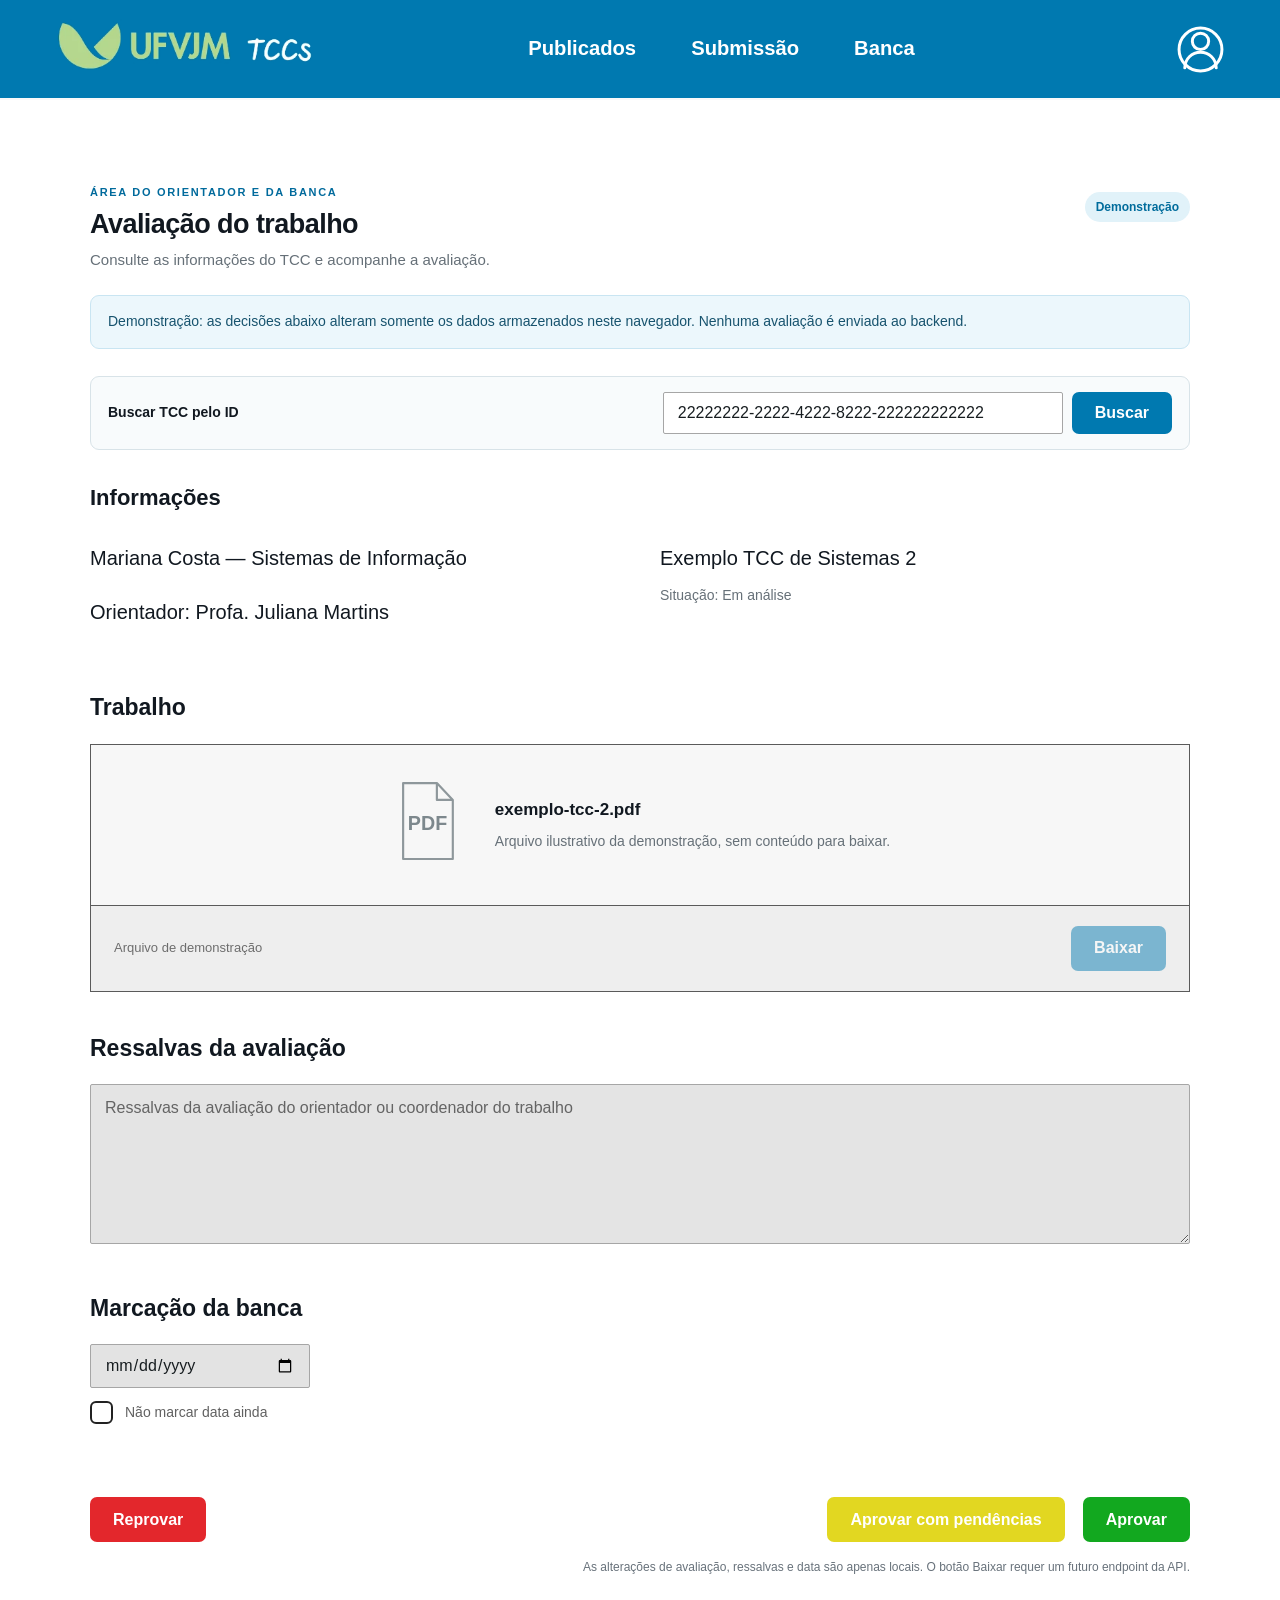
==== frontend/banca.html @ 101fccd2 "feat(frontend): adição da branch para desenvolvimento do frontend" ====
<!doctype html>
<html lang="pt-BR">
<head>
  <meta charset="UTF-8">
  <meta name="viewport" content="width=device-width, initial-scale=1">
  <meta name="theme-color" content="#0079b0">
  <title>Banca | UFVJM TCCs</title>
  <link rel="stylesheet" href="css/style.css">
  <script src="js/core.js" defer></script>
  <script src="js/banca.js" defer></script>
</head>
<body data-page="banca">
  <header class="site-header"><div class="header-content">
    <a class="brand" href="publicados.html" aria-label="UFVJM TCCs, repositório"><img src="assets/logo-ufvjm-tccs.png" alt="UFVJM TCCs"></a>
    <nav class="primary-nav" aria-label="Navegação principal"><a href="publicados.html">Publicados</a><a href="submissao.html">Submissão</a><a href="banca.html" aria-current="page">Banca</a></nav>
    <button class="profile-button" type="button" data-open-settings aria-label="Configurações e perfil" title="Modo e API"><svg viewBox="0 0 24 24" aria-hidden="true"><circle cx="12" cy="8" r="4"/><path d="M4.3 21a7.7 7.7 0 0 1 15.4 0"/><circle cx="12" cy="12" r="10.5"/></svg></button>
  </div></header>
  <main class="content-wrap page-content review-page">
    <div class="page-intro"><div><p class="eyebrow">Área do orientador e da banca</p><h1>Avaliação do trabalho</h1><p class="section-description">Consulte as informações do TCC e acompanhe a avaliação.</p></div><span class="mode-pill" data-mode-label>Demonstração</span></div>
    <div class="notice notice-info" id="review-mode-note" role="status"></div>
    <form id="review-lookup" class="review-lookup"><label for="review-id">Buscar TCC pelo ID</label><div class="inline-form"><input id="review-id" placeholder="UUID do trabalho"><button type="submit" class="btn btn-primary">Buscar</button></div></form>
    <div id="review-main" hidden>
      <section class="info-section" aria-labelledby="info-title"><h2 id="info-title">Informações</h2><div class="info-grid"><div><p id="review-student">Aluno — Curso</p><p id="review-advisor">Professor orientador</p></div><div><p id="review-title" class="review-thesis-title">Título do trabalho</p><p id="review-status" class="status-line"></p></div></div></section>
      <section class="form-section"><h2>Trabalho</h2><div class="pdf-preview"><div class="pdf-preview-inner"><div class="pdf-sheet-icon" aria-hidden="true"><svg viewBox="0 0 80 90"><path d="M14 4h36l17 18v63H14Z"/><path d="M50 4v18h17"/><text x="40" y="54" text-anchor="middle">PDF</text></svg></div><div><strong id="review-pdf-title">Trabalho acadêmico</strong><p id="review-pdf-detail">Nenhum PDF anexado.</p></div></div><div class="pdf-preview-footer"><span id="review-file-info">Arquivo do trabalho</span><button class="btn btn-primary" type="button" id="download-button">Baixar</button></div></div></section>
      <section class="form-section"><h2>Ressalvas da avaliação</h2><label class="field"><span class="sr-only">Ressalvas do avaliador</span><textarea id="review-feedback" rows="5" placeholder="Ressalvas da avaliação do orientador ou coordenador do trabalho"></textarea></label></section>
      <section class="form-section defense-section"><h2>Marcação da banca</h2><label class="field date-field"><span class="sr-only">Data da banca</span><input id="defense-date" type="date"></label><label class="check-line"><input id="no-date" type="checkbox"><span>Não marcar data ainda</span></label></section>
      <div class="review-actions"><button id="reject-button" class="btn btn-danger" type="button">Reprovar</button><div class="right-actions"><button id="pending-button" class="btn btn-warning" type="button">Aprovar com pendências</button><button id="approve-button" class="btn btn-success" type="button">Aprovar</button></div></div>
      <p class="submit-footnote" id="review-footnote"></p>
    </div>
    <div id="review-empty" class="empty-state"><div class="empty-icon" aria-hidden="true">▤</div><h2>Selecione um trabalho</h2><p>Use o identificador de um TCC para consultar seus dados e o status disponível na API.</p><a class="btn btn-primary" href="publicados.html">Ver trabalhos</a></div>
  </main>
</body>
</html>
---- frontend/css/style.css ----
:root {
  --blue:#0079b0; --blue-dark:#006a9c; --blue-soft:#dceef6;
  --lime:#b5d98d; --green:#12a81f; --red:#e3272c; --yellow:#e2d721;
  --text:#111820; --muted:#667078; --line:#d7dce0; --field:#eeeeef;
  --gray-card:#f3f5f5; --surface:#fff; --bg:#fff;
  --shadow:0 10px 34px rgba(17,49,65,.08);
  font-family:Arial,Helvetica,sans-serif; font-synthesis:none;
}
* { box-sizing:border-box }
html { scroll-behavior:smooth }
body { margin:0; color:var(--text); background:var(--bg); line-height:1.5; font-size:16px }
button,input,textarea,select { font:inherit }
button { cursor:pointer }
a { color:inherit }
button:disabled { opacity:.48; cursor:not-allowed; transform:none!important; filter:none!important }
[hidden] { display:none!important }
:focus-visible { outline:3px solid #89cbe9; outline-offset:3px }
.sr-only {position:absolute;width:1px;height:1px;padding:0;margin:-1px;overflow:hidden;clip:rect(0,0,0,0);white-space:nowrap;border:0}
.site-header { background:var(--blue); color:white; width:100%; box-shadow:0 2px 0 rgba(0,0,0,.025) }
.header-content { max-width:1440px; height:98px; padding:0 clamp(20px,4.2vw,64px); margin:auto; display:flex; align-items:center; justify-content:space-between; gap:28px }
.brand { display:flex; align-items:center; width:265px; max-width:32vw; flex-shrink:0 }
.brand img { width:100%; height:auto; display:block }
.primary-nav { display:flex; gap:clamp(25px,4.3vw,64px); align-items:center; justify-content:center; flex:1; padding-right:50px }
.primary-nav a { text-decoration:none; color:#fff; font-size:clamp(17px,1.58vw,22px); font-weight:700; white-space:nowrap; border-bottom:3px solid transparent; padding:9px 0 7px; transition:border-color .2s }
.primary-nav a:hover,.primary-nav a:focus-visible { border-bottom-color:#bbe093 }
.profile-button { width:52px;height:52px;display:grid;place-items:center;background:transparent;border:0;color:white;padding:0;flex-shrink:0 }
.profile-button svg { width:49px;height:49px;fill:none;stroke:currentColor;stroke-width:1.45;stroke-linecap:round;stroke-linejoin:round }
.header-action { background:transparent; border:1px solid rgba(255,255,255,.35);color:white;width:40px;height:40px;border-radius:50%;display:grid;place-items:center }
.header-action svg { width:21px;height:21px;stroke:white;stroke-width:1.6;fill:none;stroke-linejoin:round }
.header-login { justify-content:space-between }
.content-wrap { width:min(1100px,calc(100% - 56px)); margin-inline:auto }
.page-content { padding-top:86px; padding-bottom:100px }
.page-intro { display:flex;gap:20px;align-items:start;justify-content:space-between;margin-bottom:28px }
.page-intro h1 {margin:0;font-size:27px;line-height:1.3;letter-spacing:-.55px;font-weight:750}
.section-description { margin:7px 0 0;color:var(--muted);font-size:15px }
.eyebrow { margin:0 0 6px;text-transform:uppercase;letter-spacing:1.7px;color:var(--blue-dark);font-weight:750;font-size:11px }
.mode-pill { font-size:12px; border-radius:30px;background:#e1f2f9;color:#006c9c;font-weight:700;padding:6px 11px;white-space:nowrap;margin-top:8px }
.mode-pill.is-api { background:#edeeef;color:#555f69 }
h1,h2,h3,p { overflow-wrap:anywhere }
h2 {font-size:21px;line-height:1.35;margin:0 0 18px}
.notice { border:1px solid transparent;padding:15px 17px;border-radius:9px;font-size:14px;margin:0 0 27px;line-height:1.55 }
.notice-info { background:#ecf7fc; border-color:#c9e5f2; color:#17536e }
.notice-success { background:#eaf8eb;border-color:#b7e4bc;color:#176b21 }
.notice-error { background:#ffebec;border-color:#f5c0c1;color:#8d2027 }
.notice a { font-weight:700 }
.btn { display:inline-flex;align-items:center;justify-content:center;gap:8px;min-height:45px;padding:10px 23px;border:none;border-radius:7px;color:white;font-weight:700;text-decoration:none;text-align:center;line-height:1.2;transition:filter .2s,transform .2s;white-space:normal }
.btn:hover:not(:disabled) { filter:brightness(.94);transform:translateY(-1px) }
.btn-primary {background:var(--blue)} .btn-success { background:var(--green) } .btn-danger {background:var(--red)} .btn-warning { background:var(--yellow);color:#fff } .btn-lime { background:var(--lime);color:#0d0e0e }
.text-button {border:0;background:none;color:var(--blue);font-size:13px;font-weight:700;padding:4px 0}
.subtle-link { color:var(--blue);font-weight:700;font-size:14px;text-decoration:none }
.subtle-link:hover { text-decoration:underline }
/* Login */
.login-main {min-height:calc(100vh - 98px);display:flex;justify-content:center;align-items:center;padding:65px 20px 90px}
.login-panel {width:500px; max-width:100%;background:var(--blue); color:white;padding:52px 43px 29px; display:flex; flex-direction:column;align-items:stretch }
.login-brand {width:305px;max-width:100%;height:auto;align-self:center;display:block;margin:9px 0 44px}
.login-mode-notice {text-align:center;font-size:12px;color:#d9ecf4;margin:0 0 21px}
.login-panel label {display:block;font-size:17px; font-weight:700;margin:0 0 6px}
.login-panel input {display:block;width:100%;border:1px solid #1b4b63;height:51px;border-radius:0;background:#b4cad4;color:#10252e;padding:0 13px;outline-offset:2px;min-width:0}
.login-panel input::placeholder {color:#677a84}
.login-panel input:focus {background:#eaf5f8}
.email-group {display:flex;width:100%;margin-bottom:25px}
.email-group input {flex:1;min-width:0}
.email-group span {display:flex;align-items:center;justify-content:center;flex:none;background:#dcdcdc;color:#181818;border:1px solid #1b4b63;border-left:0;padding:0 12px;font-size:15px}
.password-note {margin:6px 0 25px;font-size:11px;line-height:1.4;color:#dfeff5}
.login-submit {width:100%;font-size:28px;padding:10px 18px;min-height:58px}
.login-help {font-size:12px;color:#e0edf2;text-align:center;line-height:1.5;margin:16px 0 2px}
.login-alt {color:white;text-align:center;margin:9px auto 0;font-size:13px;font-weight:700;text-decoration:underline;text-underline-offset:3px}
/* Search + cards */
.search-area { margin-top:26px }
.section-heading-row {display:flex;align-items:center;justify-content:space-between;gap:14px;margin-bottom:14px}
.section-heading-row h2 { margin:0;font-size:17px }
.search-grid {display:grid;grid-template-columns:repeat(3,minmax(0,1fr));gap:18px 20px}
.search-control {display:block;position:relative}
.search-control input {border:1px solid #b6b6b6; background:var(--field);color:#252525; width:100%;height:42px;padding:9px 43px 9px 15px;border-radius:2px;outline-offset:2px }
.search-control input::placeholder {color:#666}
.search-control svg {width:22px;height:22px;position:absolute;right:11px;top:10px;fill:none;stroke:#687079;stroke-width:1.9;pointer-events:none;stroke-linecap:round}
.results-area { margin-top:47px }
.results-heading { display:flex;justify-content:space-between;align-items:center;gap:15px;margin-bottom:13px }
.results-heading p { color:var(--muted);font-size:14px;margin:0 }
.thesis-list {display:flex;flex-direction:column;gap:27px}
.thesis-card {background:#e5e5e5;border:1px solid #25343c;border-radius:8px;overflow:hidden;transition:box-shadow .2s,transform .2s}
.thesis-card:hover {box-shadow:var(--shadow);transform:translateY(-2px)}
.thesis-cover {width:100%;height:110px;display:block;object-fit:cover;object-position:center }
.thesis-card-body {padding:13px 24px 17px}
.thesis-card-title {margin:0 0 7px;font-size:22px;line-height:1.3}
.thesis-card-title a {color:#111;text-decoration:none}
.thesis-card-title a:hover {text-decoration:underline;text-decoration-color:var(--blue)}
.author-inline { color:var(--blue);font-weight:750 }
.thesis-card-summary { font-size:14px;margin:0;max-width:830px;line-height:1.5 }
.thesis-meta-row {display:flex;align-items:flex-end;justify-content:space-between;gap:20px;margin-top:23px}
.thesis-meta {margin:0;color:#454545;font-size:13px}
.thesis-status { flex-shrink:0;display:inline-flex;gap:8px;align-items:center;border-radius:7px;color:#fff;padding:7px 13px;font-size:18px;font-weight:750;line-height:1.2 }
.thesis-status svg { width:22px;height:22px;fill:none;stroke:currentColor;stroke-width:2.2;stroke-linejoin:round;stroke-linecap:round }
.status-done {background:var(--green)} .status-review {background:var(--yellow);color:#fff} .status-pending {background:var(--red)} .status-draft {background:var(--blue)}
.card-actions {display:flex;gap:15px;align-items:center;margin-top:12px}
.card-actions a {font-size:13px;color:var(--blue-dark);font-weight:700;text-decoration:none}
.card-actions a:hover{text-decoration:underline}
.empty-state {text-align:center;border:1px dashed #c5d2d8;background:#fbfdfe;border-radius:12px;padding:48px 20px;color:#65717a;margin:23px 0}
.empty-state h2 {margin:6px 0;color:#182b35} .empty-state p{margin:0 auto 20px;max-width:560px}
.empty-icon {font-size:46px;color:var(--blue);line-height:1}
.lookup-card {border-top:1px solid var(--line);margin-top:53px;padding-top:28px;display:flex;align-items:center;justify-content:space-between;gap:35px}
.lookup-card h2 {margin:0 0 6px;font-size:18px}
.lookup-card p {color:var(--muted);font-size:13px;margin:0;max-width:500px}
.lookup-form {display:flex;gap:9px;align-items:center;min-width:min(410px,100%)}
.lookup-form input {width:100%;min-width:0;padding:10px 13px;border:1px solid #bfc9ce;border-radius:6px;height:45px}
/* Form */
.submission-page,.review-page {max-width:1120px}
.submission-grid {display:grid;grid-template-columns:1fr 1fr;gap:21px 35px;margin:38px 0 49px}
.submission-grid .title-field {grid-column:auto}
.field {display:flex;flex-direction:column;min-width:0;gap:5px}
.field > span:not(.sr-only) {font-weight:700;font-size:14px}
.field b {color:var(--red)}
.field input,.field textarea,.review-lookup input {width:100%;border:1px solid #a6a6a6;background:#e4e4e4;color:#171d20;border-radius:2px;padding:11px 14px;outline-offset:2px}
.field input {height:44px}
.field textarea {display:block;resize:vertical;min-height:190px;line-height:1.5}
.field input::placeholder,.field textarea::placeholder {color:#646464;opacity:1}
.field small {font-size:12px;line-height:1.3;color:#757575}
.form-section {margin-top:49px}
.form-section h2 { margin-bottom:20px;font-size:23px }
.identifiers-section {padding:19px 21px;background:#f0f7fa;border:1px solid #d4e8ef;border-radius:8px}
.identifiers-section h2{font-size:17px;margin:0 0 6px}
.identifiers-section p{font-size:13px;color:#456573;margin:0 0 13px}
.identifiers-section .field{max-width:560px}
.upload-section {margin-top:52px}
.upload-box {display:flex;width:258px;height:180px;background:#e3e3e3;border:1px solid #a5a5a5;align-items:center;justify-content:center;gap:3px;flex-direction:column;cursor:pointer;position:relative;text-align:center;transition:background .2s}
.upload-box:hover,.upload-box:focus-within {background:#d5e7ef}
.upload-box svg {width:73px;height:79px;fill:none;stroke:#737a7c;stroke-width:2.6;stroke-linecap:round;stroke-linejoin:round}
.upload-box svg text {stroke:none;fill:#697074;font-size:20px;font-weight:700}
.upload-box strong {font-size:14px;background:#818b8e;color:#fff;padding:3px 12px;border-radius:6px;line-height:1.3}
.upload-box span {font-size:11px;color:#667178;max-width:220px;line-height:1.25}
.upload-box input {position:absolute;inset:0;opacity:0;width:100%;cursor:pointer}
.file-hint {font-size:13px;color:#68727b;margin:10px 0 0}
.form-actions,.review-actions {display:flex;align-items:center;justify-content:space-between;gap:18px;margin-top:97px}
.right-actions {display:flex;align-items:center;gap:18px}
.submit-footnote {margin:16px 0 0;color:#68727b;text-align:right;font-size:12px}
/* Review */
.review-page .page-intro {margin-bottom:24px}
.review-lookup {border:1px solid #d8e3e8;border-radius:9px;padding:15px 17px;margin-bottom:33px;display:flex;gap:24px;align-items:center;justify-content:space-between;background:#f8fbfc}
.review-lookup label {font-weight:700;font-size:14px;flex:none}
.inline-form {display:flex;gap:9px;align-items:center;flex:1;justify-content:flex-end}
.review-lookup input {max-width:400px;background:white;height:42px}
.review-lookup .btn {min-height:42px}
.info-section h2 {font-size:22px;margin:0 0 31px}
.info-grid {display:grid;grid-template-columns:1fr 1fr;gap:40px}
.info-grid p {font-size:20px;margin:0 0 24px}
.info-grid .review-thesis-title {font-weight:500}
.info-grid .status-line {font-size:14px;margin-top:-12px;color:var(--muted)}
.review-page .form-section {margin-top:41px}
.pdf-preview {border:1px solid #5a5a5a;background:#eee}
.pdf-preview-inner {height:160px;background:#f7f7f7;display:flex;gap:30px;align-items:center;justify-content:center;padding:20px 25px}
.pdf-preview-inner strong {display:block;font-size:17px;margin-bottom:8px}
.pdf-preview-inner p {font-size:14px;color:var(--muted);margin:0;overflow-wrap:anywhere;max-width:490px}
.pdf-sheet-icon svg {width:75px;height:85px;stroke:#8e979b;fill:none;stroke-width:2.3;stroke-linejoin:round}
.pdf-sheet-icon svg text {fill:#7d888d;stroke:none;font-size:21px;font-weight:700}
.pdf-preview-footer {border-top:1px solid #5a5a5a;display:flex;justify-content:space-between;align-items:center;padding:20px 23px;gap:15px}
.pdf-preview-footer span {font-size:13px;color:#6d6d6d}
.review-page textarea {min-height:160px}
.defense-section {margin-top:49px!important}
.date-field {max-width:220px}
.date-field input{background:#e3e3e3}
.check-line {display:flex;align-items:center;gap:12px;margin-top:13px;color:#616161;font-size:14px}
.check-line input {appearance:none;width:23px;height:23px;border:2px solid #222;border-radius:6px;cursor:pointer;position:relative;margin:0;flex:none}
.check-line input:checked {background:var(--blue);border-color:var(--blue)}
.check-line input:checked:after {content:'✓';color:#fff;position:absolute;inset:-3px 0;text-align:center;font-size:20px;font-weight:750}
.review-actions {margin-top:73px}
/* Settings modal and toast */
.settings-dialog {border:0;border-radius:12px;width:min(520px,calc(100% - 28px));max-height:min(90vh,720px);overflow:auto;background:white;color:var(--text);box-shadow:0 25px 90px rgba(5,39,60,.24);padding:28px}
.settings-dialog::backdrop {background:rgba(9,30,42,.52)}
.settings-header {display:flex;gap:15px;justify-content:space-between;align-items:start;margin-bottom:9px}
.settings-header h2 {font-size:23px;margin:0 0 4px}
.settings-header p {font-size:13px;color:var(--muted);margin:0}
.modal-close {border:0;background:#edf1f3;width:35px;height:35px;border-radius:8px;font-size:25px;line-height:1;flex:none}
.setting-block {margin-top:20px}
.setting-block label.title-label {font-weight:750;font-size:14px;display:block;margin-bottom:9px}
.radio-option {display:flex;gap:12px;align-items:flex-start;margin:9px 0;padding:11px;border:1px solid #d7e2e8;border-radius:8px;cursor:pointer}
.radio-option input {accent-color:var(--blue);margin-top:4px}
.radio-option strong {display:block;font-size:14px}
.radio-option small {display:block;font-size:12px;line-height:1.5;color:var(--muted);margin-top:3px}
.settings-input {width:100%;min-height:42px;padding:10px 11px;border:1px solid #adbcc4;border-radius:6px;outline-offset:2px}
.settings-foot {border-top:1px solid #e1e7ea;margin-top:22px;padding-top:17px;display:flex;justify-content:flex-end;gap:12px}
.mini-link {font-size:12px;color:var(--blue);text-decoration:underline}
#toast-root {position:fixed;right:20px;bottom:18px;z-index:999;display:flex;gap:8px;flex-direction:column;align-items:flex-end;pointer-events:none}
.toast {max-width:min(430px,calc(100vw - 40px));background:#1e3948;color:#fff;padding:12px 17px;border-radius:9px;font-size:14px;box-shadow:0 8px 24px rgba(0,0,0,.15);pointer-events:auto}
.toast.error {background:#922e36}
@media(max-width:850px) {
 .header-content{height:84px;padding:0 25px;gap:16px}
 .brand{width:210px;max-width:31vw}
 .primary-nav{padding-right:0;gap:22px}
 .primary-nav a{font-size:16px}
 .profile-button{width:41px;height:41px}.profile-button svg{width:40px;height:40px}
 .page-content{padding-top:60px}
 .search-grid{gap:13px;grid-template-columns:repeat(2,minmax(0,1fr))}
 .lookup-card{flex-direction:column;align-items:stretch;gap:19px}.lookup-form{min-width:0}
 .submission-grid{gap:18px}
 .form-actions,.review-actions{margin-top:64px}
 .info-grid p{font-size:17px}
}
@media(max-width:590px) {
 .header-content{height:auto;min-height:73px;padding:13px 17px;flex-wrap:wrap;justify-content:space-between;column-gap:10px;row-gap:7px}
 .brand{width:184px;max-width:calc(100% - 54px)}
 .primary-nav{order:3;width:100%;flex:none;justify-content:space-around;gap:10px}
 .primary-nav a{font-size:14px;padding:7px 0 3px}
 .profile-button{margin-left:auto}
 .header-action{margin-left:auto}
 .content-wrap{width:calc(100% - 32px)}
 .page-content{padding-top:34px;padding-bottom:55px}
 .page-intro{margin-bottom:23px;gap:10px}
 .page-intro h1{font-size:24px}.mode-pill{font-size:10px;padding:5px 7px}
 .search-grid{grid-template-columns:1fr;gap:11px}.search-area{margin-top:18px}
 .results-area{margin-top:32px}.results-heading{flex-wrap:wrap}
 .thesis-cover{height:100px}.thesis-card-body{padding:16px}
 .thesis-card-title{font-size:19px}.thesis-card-summary{font-size:13px}
 .thesis-meta-row{align-items:flex-start;flex-direction:column;gap:13px;margin-top:17px}
 .thesis-status{font-size:15px}.lookup-form{flex-wrap:wrap}.lookup-form .btn{width:100%}
 .login-main{min-height:calc(100vh - 73px);align-items:flex-start;padding:65px 16px 55px}
 .login-panel{width:100%;padding:36px 26px 27px}.login-brand{width:260px;margin-bottom:32px}
 .email-group span{padding:0 7px;font-size:12px}.login-submit{font-size:24px}
 .submission-grid{grid-template-columns:1fr;margin:30px 0 35px}
 .form-section{margin-top:38px}.form-section h2{font-size:20px}
 .upload-box{width:100%;max-width:280px}.form-actions,.review-actions{flex-wrap:wrap;gap:12px;margin-top:52px}
 .form-actions>.btn,.review-actions>.btn{width:100%}.right-actions{width:100%;gap:10px}.right-actions .btn{flex:1;padding:12px}
 .submit-footnote{text-align:left}
 .review-lookup{align-items:stretch;flex-direction:column;gap:12px}.inline-form{flex-wrap:wrap}.review-lookup input{max-width:none;flex:1;min-width:0}.review-lookup .btn{padding:10px 15px}
 .info-grid{grid-template-columns:1fr;gap:0}.info-grid p{font-size:18px;margin-bottom:12px}
 .pdf-preview-inner{height:auto;min-height:170px;gap:17px}.pdf-preview-inner strong{font-size:15px}.pdf-sheet-icon svg{width:52px;height:62px}
 .pdf-preview-footer{padding:13px}.pdf-preview-footer .btn{padding:9px 15px}
}
@media(prefers-reduced-motion:reduce){*,*::before,*::after{animation-duration:.01ms!important;transition-duration:.01ms!important;scroll-behavior:auto!important}}
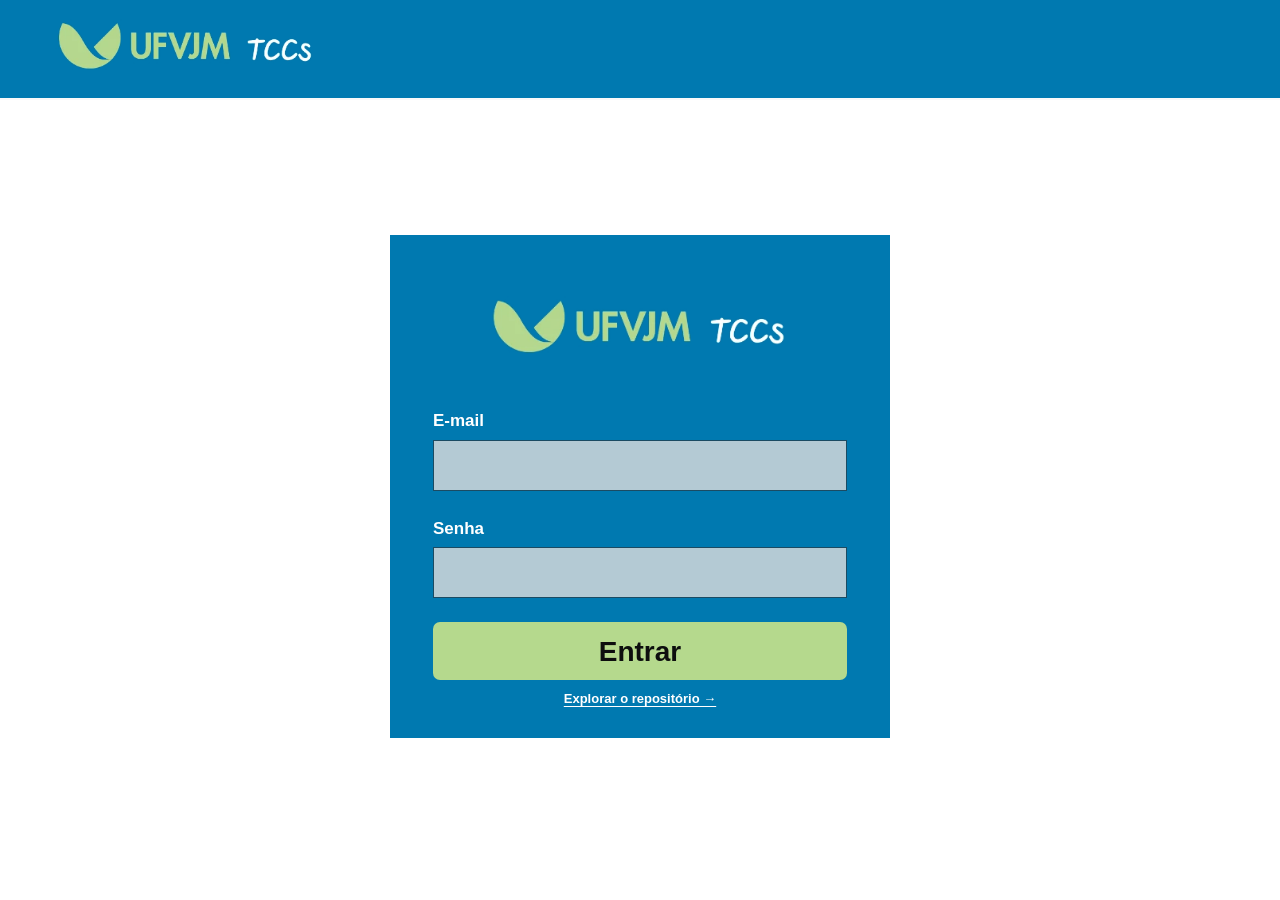
==== commit ce9d574d: "feat(frontend): integrate UFVJM interface with academic services" ====
--- a/frontend/banca.html
+++ b/frontend/banca.html
@@ -4,30 +4,21 @@
   <meta charset="UTF-8">
   <meta name="viewport" content="width=device-width, initial-scale=1">
   <meta name="theme-color" content="#0079b0">
-  <title>Banca | UFVJM TCCs</title>
+  <title>Bancas | UFVJM TCCs</title>
   <link rel="stylesheet" href="css/style.css">
+  <script src="js/config.js" defer></script>
   <script src="js/core.js" defer></script>
   <script src="js/banca.js" defer></script>
 </head>
-<body data-page="banca">
+<body>
   <header class="site-header"><div class="header-content">
-    <a class="brand" href="publicados.html" aria-label="UFVJM TCCs, repositório"><img src="assets/logo-ufvjm-tccs.png" alt="UFVJM TCCs"></a>
-    <nav class="primary-nav" aria-label="Navegação principal"><a href="publicados.html">Publicados</a><a href="submissao.html">Submissão</a><a href="banca.html" aria-current="page">Banca</a></nav>
-    <button class="profile-button" type="button" data-open-settings aria-label="Configurações e perfil" title="Modo e API"><svg viewBox="0 0 24 24" aria-hidden="true"><circle cx="12" cy="8" r="4"/><path d="M4.3 21a7.7 7.7 0 0 1 15.4 0"/><circle cx="12" cy="12" r="10.5"/></svg></button>
+    <a class="brand" href="publicados.html"><img src="assets/logo-ufvjm-tccs.png" alt="UFVJM TCCs"></a>
+    <nav class="primary-nav" aria-label="Navegação principal" id="navigation"><a href="publicados.html">Publicados</a><a href="index.html">Entrar</a></nav>
   </div></header>
   <main class="content-wrap page-content review-page">
-    <div class="page-intro"><div><p class="eyebrow">Área do orientador e da banca</p><h1>Avaliação do trabalho</h1><p class="section-description">Consulte as informações do TCC e acompanhe a avaliação.</p></div><span class="mode-pill" data-mode-label>Demonstração</span></div>
-    <div class="notice notice-info" id="review-mode-note" role="status"></div>
-    <form id="review-lookup" class="review-lookup"><label for="review-id">Buscar TCC pelo ID</label><div class="inline-form"><input id="review-id" placeholder="UUID do trabalho"><button type="submit" class="btn btn-primary">Buscar</button></div></form>
-    <div id="review-main" hidden>
-      <section class="info-section" aria-labelledby="info-title"><h2 id="info-title">Informações</h2><div class="info-grid"><div><p id="review-student">Aluno — Curso</p><p id="review-advisor">Professor orientador</p></div><div><p id="review-title" class="review-thesis-title">Título do trabalho</p><p id="review-status" class="status-line"></p></div></div></section>
-      <section class="form-section"><h2>Trabalho</h2><div class="pdf-preview"><div class="pdf-preview-inner"><div class="pdf-sheet-icon" aria-hidden="true"><svg viewBox="0 0 80 90"><path d="M14 4h36l17 18v63H14Z"/><path d="M50 4v18h17"/><text x="40" y="54" text-anchor="middle">PDF</text></svg></div><div><strong id="review-pdf-title">Trabalho acadêmico</strong><p id="review-pdf-detail">Nenhum PDF anexado.</p></div></div><div class="pdf-preview-footer"><span id="review-file-info">Arquivo do trabalho</span><button class="btn btn-primary" type="button" id="download-button">Baixar</button></div></div></section>
-      <section class="form-section"><h2>Ressalvas da avaliação</h2><label class="field"><span class="sr-only">Ressalvas do avaliador</span><textarea id="review-feedback" rows="5" placeholder="Ressalvas da avaliação do orientador ou coordenador do trabalho"></textarea></label></section>
-      <section class="form-section defense-section"><h2>Marcação da banca</h2><label class="field date-field"><span class="sr-only">Data da banca</span><input id="defense-date" type="date"></label><label class="check-line"><input id="no-date" type="checkbox"><span>Não marcar data ainda</span></label></section>
-      <div class="review-actions"><button id="reject-button" class="btn btn-danger" type="button">Reprovar</button><div class="right-actions"><button id="pending-button" class="btn btn-warning" type="button">Aprovar com pendências</button><button id="approve-button" class="btn btn-success" type="button">Aprovar</button></div></div>
-      <p class="submit-footnote" id="review-footnote"></p>
-    </div>
-    <div id="review-empty" class="empty-state"><div class="empty-icon" aria-hidden="true">▤</div><h2>Selecione um trabalho</h2><p>Use o identificador de um TCC para consultar seus dados e o status disponível na API.</p><a class="btn btn-primary" href="publicados.html">Ver trabalhos</a></div>
+    <div class="page-intro"><div><p class="eyebrow">Defesas acadêmicas</p><h1>Bancas</h1></div></div>
+    <p id="feedback" class="notice" role="status" aria-live="polite" hidden></p>
+    <div id="content"></div>
   </main>
 </body>
 </html>
--- a/frontend/css/style.css
+++ b/frontend/css/style.css
@@ -226,3 +226,31 @@
  .pdf-preview-footer{padding:13px}.pdf-preview-footer .btn{padding:9px 15px}
 }
 @media(prefers-reduced-motion:reduce){*,*::before,*::after{animation-duration:.01ms!important;transition-duration:.01ms!important;scroll-behavior:auto!important}}
+.login-panel #password { margin-bottom:24px }
+.primary-nav { flex-wrap:wrap; justify-content:flex-end; padding-right:0; gap:8px 20px }
+.primary-nav a { font-size:15px }
+.primary-nav a[aria-current="page"] { border-bottom-color:var(--lime) }
+.primary-nav .btn { border:1px solid #ffffff80; min-height:36px; padding:6px 14px }
+.header-content:not(.header-login) { height:auto; min-height:98px; padding-block:12px }
+.app-panel { border:1px solid var(--line); border-radius:8px; padding:clamp(14px,3vw,26px); margin:0 0 24px; background:#fff }
+.app-panel h2 { font-size:20px; margin:0 0 16px; overflow-wrap:anywhere }
+.app-form { margin:14px 0 }
+.app-form > .btn + .btn { margin-left:8px }
+.app-form .submission-grid { gap:14px; margin:0 0 14px }
+.app-form textarea { min-height:98px }
+.app-form select { width:100%; border:1px solid #a6a6a6; background:var(--field); padding:10px; min-height:44px }
+.app-actions,.app-row { display:flex; align-items:center; flex-wrap:wrap; gap:10px }
+.app-actions { margin-top:14px }
+.app-list { display:grid; gap:8px }
+.app-row { border-bottom:1px solid var(--line); padding:8px 0; overflow-wrap:anywhere }
+.app-row > strong,.app-row > a { flex:1 1 180px }
+.app-row .mode-pill { margin:0 }
+.app-facts { display:grid; grid-template-columns:minmax(85px, 1fr) minmax(0, 4fr); gap:6px 14px; overflow-wrap:anywhere }
+.app-facts dt { font-weight:700 }
+.app-facts dd { margin:0; white-space:pre-wrap }
+.app-chart label { display:grid; grid-template-columns:minmax(110px, 1fr) 2fr; gap:12px; align-items:center }
+.app-chart meter { width:100%; accent-color:var(--blue) }
+@media(max-width:590px) {
+  .primary-nav { justify-content:flex-start }
+  .header-content:not(.header-login) { min-height:73px }
+}
